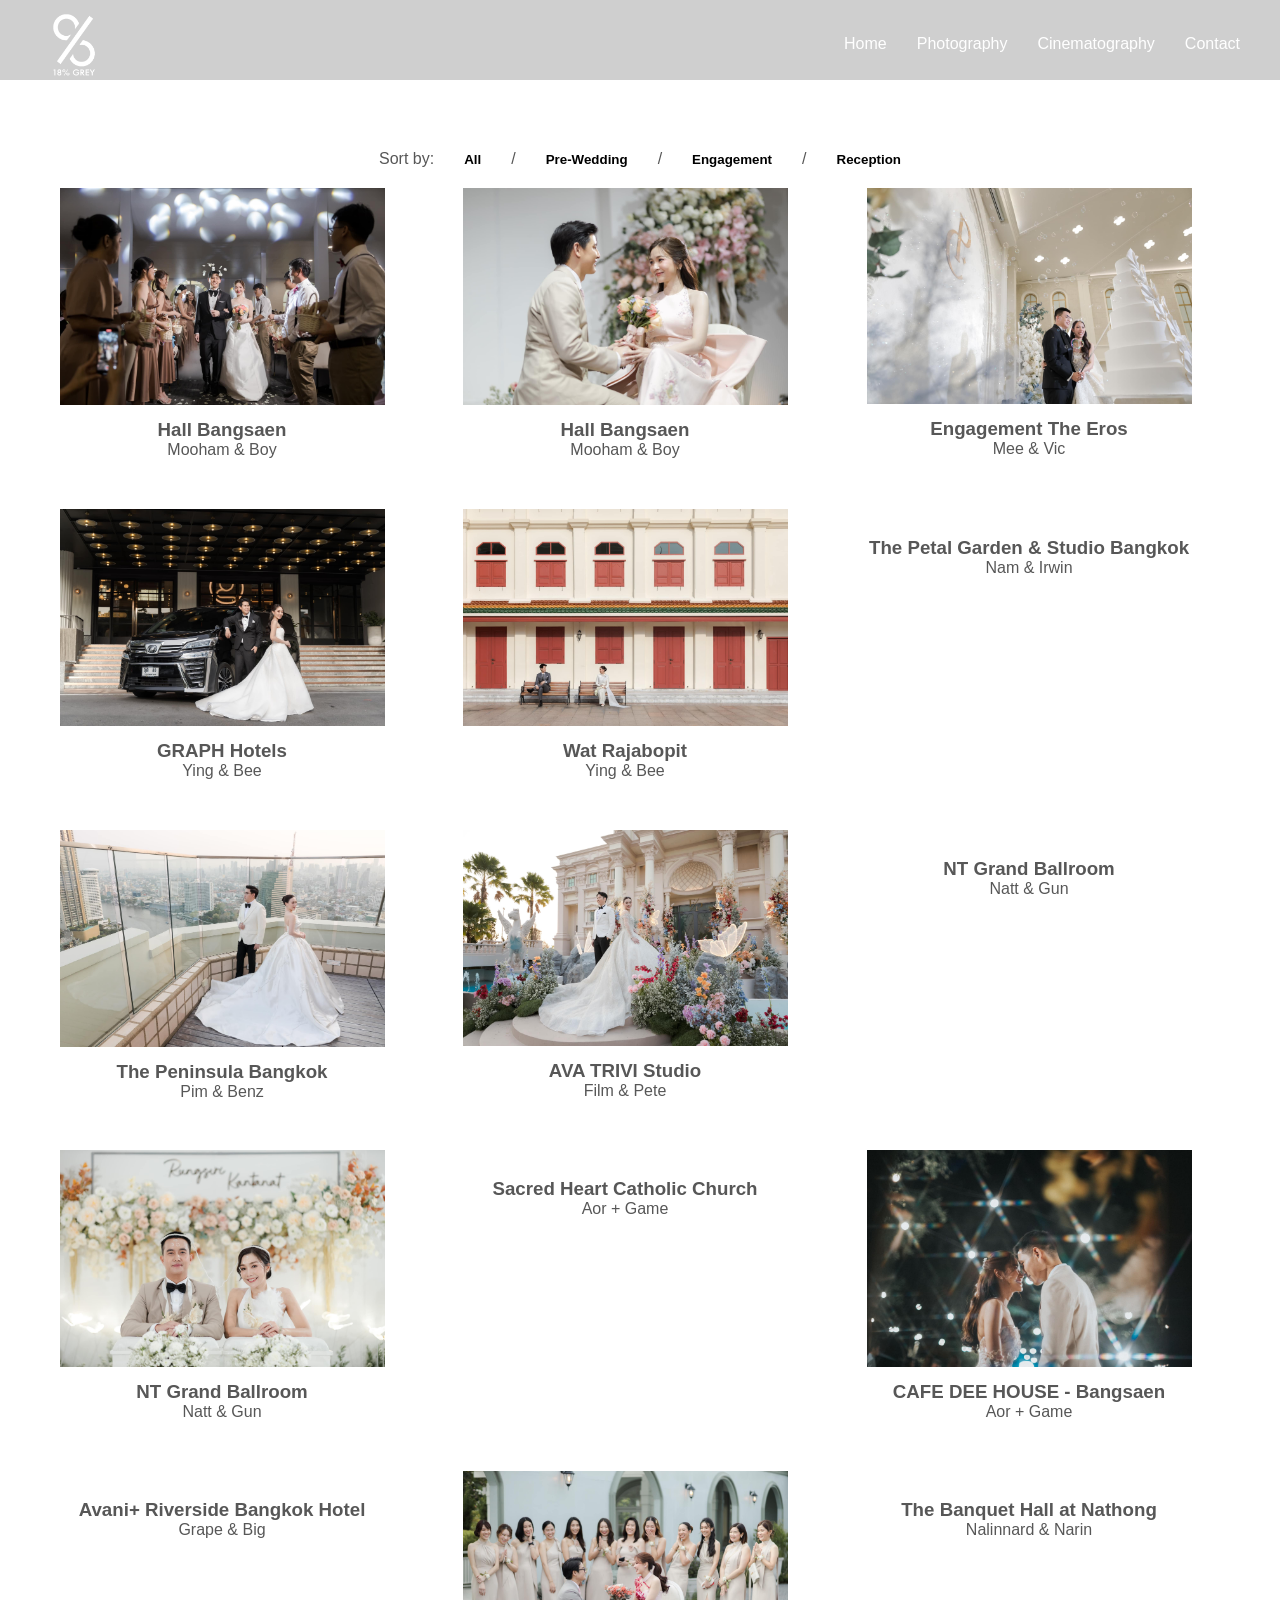
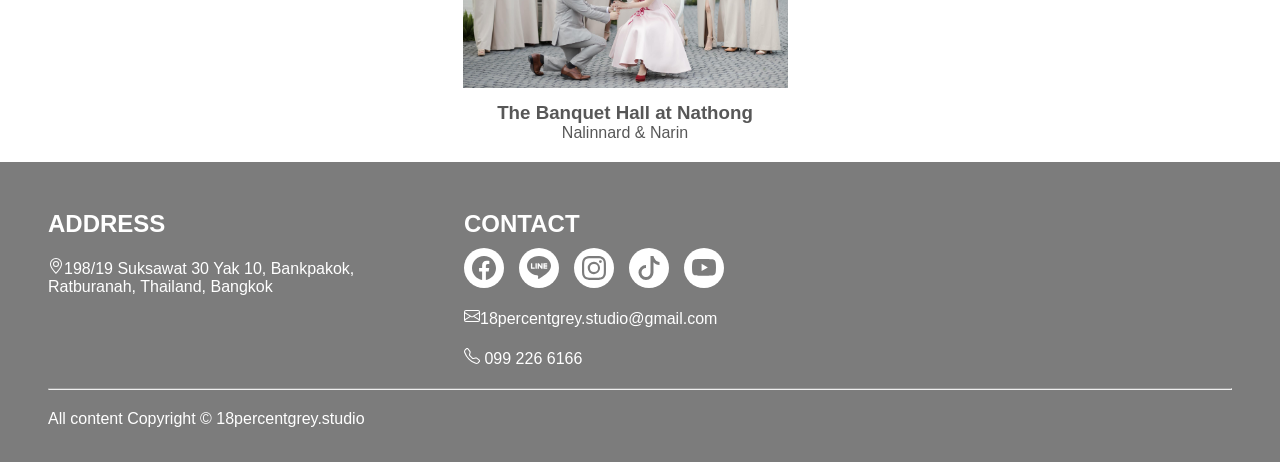
==== prewedding.html @ 1c61504b "first commit" ====
<!DOCTYPE html>
<html lang="en">
<head>
    <meta charset="UTF-8">
    <meta name="viewport" content="width=device-width, initial-scale=1.0">
    <title>18percentgrey</title>
    <link rel="icon" href="img/Logo.png" />
    <!-- อัปเดตให้ใช้ favicon.ico -->
    <link rel="stylesheet" href="css/index.css" />
    <link rel="stylesheet" href="css/footer.css">
    <link
    rel="stylesheet"
    href="https://cdnjs.cloudflare.com/ajax/libs/animate.css/4.1.1/animate.min.css"
  />
</head>
<body>
    <nav>
        <div class="nav-con">
          <div class="logo">
            <a href="index.html"><img src="img/Logo.png" alt="" /></a>
          </div>
          <ul class="menu">
            <li>
              <a href="index.html">Home</a>
            </li>
            
            <li>
              <a href="prewedding.html" class="dropbtn">Photography</a>
            
  
               
              
            </li>
            <li>
              <a href="cinema.html">Cinematography</a>
            </li>
           
            <li>
              <a href="contact.html">Contact</a>
            </li>
          </ul>
        </div>
      </nav>

      <section class="tap-photography">
       
        <div class="container">
          
          <div class="tap">
            <p>Sort by:</p>
            
            <button  onclick="showContent('all') ">All</button> 
            /
           <button onclick="showContent('Pre-Wedding')">Pre-Wedding</button>
           / 
           <button onclick="showContent('Engagement')">Engagement</button>
           /
           <button onclick="showContent('Reception')" >Reception</button>

          </div>
       
         <div class="tap-card">
         
          <div class="card fadeup " data-type="Reception">
              <a href="https://web.facebook.com/18percentgrey.studio/posts/pfbid0HP29TyAUPCZYus7NggXLZ2YkfPXEB18H91nf5sTiwtGPTUeKmfijX4xtLg5PNjp2l" target="_blank"> <img src="img/pd1.jpg" alt="">
                <div class="tap-name">
                  <h3>Hall Bangsaen</h3>
                  <p>Mooham & Boy</p>
                  
                  
                </div></a>
             
            </div>

            <div class="card fadeup " data-type="Engagement" >
              <a href="https://web.facebook.com/18percentgrey.studio/posts/pfbid02DvHsqUheT4u9HTyggQuTAwT1Vp1hgcH2vAvzBXub6uacvgLVnRFdDSzydkT5Uaypl" target="_blank"> <img src="img/pd1.2.jpg" alt="">
                <div class="tap-name">
                  <h3>Hall Bangsaen</h3>
                  <p>Mooham & Boy</p>
                
                  
                </div></a>
             
            </div>

            <div class="card fadeup" data-type="Engagement" >
              <a href="https://web.facebook.com/18percentgrey.studio/posts/pfbid038DVZrNi8z3SEzw1eDr6tjt3CjdgZZQVptte3DbN5M8FZm1UXJJrYhAHwTmSzkjFyl" target="_blank">
                <img src="img/pd2.jpg" alt="">
                <div class="tap-name">
                  <h3>Engagement The Eros</h3>
                  <p>Mee & Vic</p>
            
                  
                </div>
              </a>
              
            </div>
            <div class="card fadeup" data-type="Reception"  >
              <a href="https://web.facebook.com/18percentgrey.studio/posts/pfbid02n455LyNLARaBxFQmfj3W73CrjcK4SWPPWgv5aAxnNUThekhTiLhWArmgJHYHfsPGl" target="_blank">
                <img src="img/pd3.jpg" alt="">
                <div class="tap-name">
                  <h3>GRAPH Hotels</h3>
                  <p>Ying & Bee</p>
                 
                  
                </div>
              </a>
              
            </div> 

            <div class="card fadeup" data-type="Pre-Wedding">
              <a href="https://web.facebook.com/18percentgrey.studio/posts/pfbid035F3tQMz16FejCrzfXYkn1a2TdeTXWWGwb9JvUFxwhfs1JUPhp8ckM8fxrETN45q2l" target="_blank">
                <img src="img/pd4.jpg" alt="">
              <div class="tap-name">
                <h3>Wat Rajabopit</h3>
                <p>Ying & Bee</p>
               
                
              </div>
              </a>
              
            </div>

            <div class="card fadeup" data-type="Engagement" >
              <a href="https://web.facebook.com/18percentgrey.studio/posts/pfbid02PK9A5piMvfMC5wq9ufrYRosYg2mGS3YscuKRHxB48uMcZhsZsyy6DfFCAPU54EiGl" target="_blank">
                <img src="img/pd5.JPG" alt="">
                <div class="tap-name">
                  <h3>The Petal Garden & Studio Bangkok</h3>
                  <p>Nam & Irwin</p>
                 
                  
                </div>
              </a>
             
            </div>
            
              <div class="card fadeup"  data-type="Reception" >
                <a href="https://web.facebook.com/18percentgrey.studio/posts/pfbid02kevoMdEtE3XXcEEs3RxHcafDN1oWMJeQqSk4BVKSqaJrNvNiW7tL8AdeQ6HMVMmal" target="_blank">
                  <img src="img/pt6.jpg" alt="">
                  <div class="tap-name">
                    <h3>The Peninsula Bangkok</h3>
                    <p>Pim & Benz</p>
                   
                    
                  </div>
                </a>
               
              </div>
          
           
          
            
              <div class="card fadeup" data-type="Reception" >
                <a href="https://web.facebook.com/18percentgrey.studio/posts/pfbid02UtQMBijFu5G1rwio8uEcaY1rJHLnDBu8pesSHZ3CYkT4ynMeykKPEqXcVfpYMhP7l" target="_blank">
                  <img src="img/pd6.jpg" alt="">
                  <div class="tap-name">
                    <h3>AVA TRIVI Studio</h3>
                    <p>Film & Pete</p>
                    
                    
                  </div>
                </a>
                
              </div>
           
          
            
           
         
          <div class="card fadeup" data-type="Reception" >
            <a href="https://web.facebook.com/18percentgrey.studio/posts/pfbid0bJ3X4zRgjoBEQa61zyok4uG9cz8ptf56n95pU4yYjYeV12WvsHv4zBtSQHTnfA5l" target="_blank">
              
              <img src="img/pd7.JPG" alt="">
              <div class="tap-name">
                <h3>NT Grand Ballroom</h3>
                <p>Natt & Gun</p>

               </div>
            </a>
            
          </div>
        
          
            
            
            
              <div class="card fadeup"  data-type="Engagement"   >
                <a href="https://web.facebook.com/18percentgrey.studio/posts/pfbid02PaDGunsG3MonP5XyoG7a2pGkSVKoxCQEGL4k1Vn7gg8qqfqEXPBwPNLtQ9LZpcuXl" target="_blank">
                  <img src="img/pd8.jpg" alt="">
                  <div class="tap-name">
                    <h3>NT Grand Ballroom</h3>
                    <p>Natt & Gun</p>
                   </div>
                </a>
               
              </div>
            
           
            
              <div class="card fadeup"  data-type="Engagement">
                <a href="https://web.facebook.com/18percentgrey.studio/posts/pfbid0hwSxpbp2wyEfojH8dLVu4bUdsqzLujXJQ2kGGaeXd8CH7eoSvDcNpkMNNPE8LekAl" target="_blank">
                  <img src="img/pd9.JPG" alt="">
                  <div class="tap-name">
                    <h3>Sacred Heart Catholic Church</h3>
                    <p>Aor + Game</p>
                   </div>
                </a>
                
              </div>
           
           
            
              <div class="card fadeup" data-type="Reception" >
                <a href="https://web.facebook.com/18percentgrey.studio/posts/pfbid0RXaCJ9YPH7H8qXbRHmJ6iC5pKsiGJBdY7gMNjCpbGZqRnQ6jkBAF52ije7GqPjwml" target="_blank">
                  <img src="img/pt1.jpg" alt="">
                  <div class="tap-name">
                    <h3>CAFE DEE HOUSE - Bangsaen</h3>
                    <p>Aor + Game</p>
                   </div>
                </a>
                
              </div>
          
          
           
              <div class="card fadeup" data-type="Reception" >
                <a href="https://web.facebook.com/18percentgrey.studio/posts/pfbid02ArH9s8V1CwbgA3Hkk37qdgR6ZGYn3o4RmHwYrxmKXjUhYA7wwmQC2TFnJQvzqzsgl" target="_blank">
                  <img src="img/pd10.JPG" alt="">
                  <div class="tap-name">
                    <h3>Avani+ Riverside Bangkok Hotel</h3>
                    <p>Grape & Big</p>
                   </div>
                </a>
               
              </div>
            
           
            
            
              <div class="card fadeup " data-type="Engagement">
                <a href="" target="_blank">
                  <img src="img/pd11.jpg" alt="">
                  <div class="tap-name">
                    <h3>The Banquet Hall at Nathong</h3>
                    <p>Nalinnard & Narin </p>
                   </div>
                </a>
                
              </div>
            
           

            
              <div class="card fadeup " data-type="Reception" >
                <a href="" target="_blank">
                  <img src="img/pd12.JPG" alt="">
                  <div class="tap-name">
                    <h3>The Banquet Hall at Nathong</h3>
                    <p>Nalinnard & Narin</p>
                   </div>
                </a>
               
              </div>
            
           
            
           
            
         
                  
            
          
          </div>
         </div>
        
        
        </div>
      </section>





      <footer >
        <div class="container">
          <div class="blog-con">
            <div class="footer-item">
              <h2>ADDRESS</h2>
              <p>
                <svg
                  xmlns="http://www.w3.org/2000/svg"
                  width="16"
                  height="16"
                  fill="currentColor"
                  class="bi bi-geo-alt"
                  viewBox="0 0 16 16"
                >
                  <path
                    d="M12.166 8.94c-.524 1.062-1.234 2.12-1.96 3.07A32 32 0 0 1 8 14.58a32 32 0 0 1-2.206-2.57c-.726-.95-1.436-2.008-1.96-3.07C3.304 7.867 3 6.862 3 6a5 5 0 0 1 10 0c0 .862-.305 1.867-.834 2.94M8 16s6-5.686 6-10A6 6 0 0 0 2 6c0 4.314 6 10 6 10"
                  />
                  <path
                    d="M8 8a2 2 0 1 1 0-4 2 2 0 0 1 0 4m0 1a3 3 0 1 0 0-6 3 3 0 0 0 0 6"
                  /></svg>198/19 Suksawat 30 Yak 10, Bankpakok, Ratburanah, Thailand,
                Bangkok
              </p>
            </div>
            <div class="footer-item">
              <h2>CONTACT</h2>
  <div class="social">
    <span><a href="https://www.facebook.com/18percentgrey.studio" target="_black">
      <svg xmlns="http://www.w3.org/2000/svg" width="16" height="16" fill="currentColor" class="bi bi-facebook" viewBox="0 0 16 16">
      <path d="M16 8.049c0-4.446-3.582-8.05-8-8.05C3.58 0-.002 3.603-.002 8.05c0 4.017 2.926 7.347 6.75 7.951v-5.625h-2.03V8.05H6.75V6.275c0-2.017 1.195-3.131 3.022-3.131.876 0 1.791.157 1.791.157v1.98h-1.009c-.993 0-1.303.621-1.303 1.258v1.51h2.218l-.354 2.326H9.25V16c3.824-.604 6.75-3.934 6.75-7.951"/>
    </svg></a></span>
    
    <span>
      <a href="https://lin.ee/Zcqllhi" target="_blank">
        <svg xmlns="http://www.w3.org/2000/svg" width="16" height="16" fill="currentColor" class="bi bi-line" viewBox="0 0 16 16">
          <path d="M8 0c4.411 0 8 2.912 8 6.492 0 1.433-.555 2.723-1.715 3.994-1.678 1.932-5.431 4.285-6.285 4.645-.83.35-.734-.197-.696-.413l.003-.018.114-.685c.027-.204.055-.521-.026-.723-.09-.223-.444-.339-.704-.395C2.846 12.39 0 9.701 0 6.492 0 2.912 3.59 0 8 0M5.022 7.686H3.497V4.918a.156.156 0 0 0-.155-.156H2.78a.156.156 0 0 0-.156.156v3.486c0 .041.017.08.044.107v.001l.002.002.002.002a.15.15 0 0 0 .108.043h2.242c.086 0 .155-.07.155-.156v-.56a.156.156 0 0 0-.155-.157m.791-2.924a.156.156 0 0 0-.156.156v3.486c0 .086.07.155.156.155h.562c.086 0 .155-.07.155-.155V4.918a.156.156 0 0 0-.155-.156zm3.863 0a.156.156 0 0 0-.156.156v2.07L7.923 4.832l-.013-.015v-.001l-.01-.01-.003-.003-.011-.009h-.001L7.88 4.79l-.003-.002-.005-.003-.008-.005h-.002l-.003-.002-.01-.004-.004-.002-.01-.003h-.002l-.003-.001-.009-.002h-.006l-.003-.001h-.004l-.002-.001h-.574a.156.156 0 0 0-.156.155v3.486c0 .086.07.155.156.155h.56c.087 0 .157-.07.157-.155v-2.07l1.6 2.16a.2.2 0 0 0 .039.038l.001.001.01.006.004.002.008.004.007.003.005.002.01.003h.003a.2.2 0 0 0 .04.006h.56c.087 0 .157-.07.157-.155V4.918a.156.156 0 0 0-.156-.156zm3.815.717v-.56a.156.156 0 0 0-.155-.157h-2.242a.16.16 0 0 0-.108.044h-.001l-.001.002-.002.003a.16.16 0 0 0-.044.107v3.486c0 .041.017.08.044.107l.002.003.002.002a.16.16 0 0 0 .108.043h2.242c.086 0 .155-.07.155-.156v-.56a.156.156 0 0 0-.155-.157H11.81v-.589h1.525c.086 0 .155-.07.155-.156v-.56a.156.156 0 0 0-.155-.157H11.81v-.589h1.525c.086 0 .155-.07.155-.156Z"/>
        </svg>
      </a>
    </span>
  
    <span>
      <a href="https://www.instagram.com/18PercentGrey.Studio/" target="_blank">
        <svg xmlns="http://www.w3.org/2000/svg" width="16" height="16" fill="currentColor" class="bi bi-instagram" viewBox="0 0 16 16">
          <path d="M8 0C5.829 0 5.556.01 4.703.048 3.85.088 3.269.222 2.76.42a3.9 3.9 0 0 0-1.417.923A3.9 3.9 0 0 0 .42 2.76C.222 3.268.087 3.85.048 4.7.01 5.555 0 5.827 0 8.001c0 2.172.01 2.444.048 3.297.04.852.174 1.433.372 1.942.205.526.478.972.923 1.417.444.445.89.719 1.416.923.51.198 1.09.333 1.942.372C5.555 15.99 5.827 16 8 16s2.444-.01 3.298-.048c.851-.04 1.434-.174 1.943-.372a3.9 3.9 0 0 0 1.416-.923c.445-.445.718-.891.923-1.417.197-.509.332-1.09.372-1.942C15.99 10.445 16 10.173 16 8s-.01-2.445-.048-3.299c-.04-.851-.175-1.433-.372-1.941a3.9 3.9 0 0 0-.923-1.417A3.9 3.9 0 0 0 13.24.42c-.51-.198-1.092-.333-1.943-.372C10.443.01 10.172 0 7.998 0zm-.717 1.442h.718c2.136 0 2.389.007 3.232.046.78.035 1.204.166 1.486.275.373.145.64.319.92.599s.453.546.598.92c.11.281.24.705.275 1.485.039.843.047 1.096.047 3.231s-.008 2.389-.047 3.232c-.035.78-.166 1.203-.275 1.485a2.5 2.5 0 0 1-.599.919c-.28.28-.546.453-.92.598-.28.11-.704.24-1.485.276-.843.038-1.096.047-3.232.047s-2.39-.009-3.233-.047c-.78-.036-1.203-.166-1.485-.276a2.5 2.5 0 0 1-.92-.598 2.5 2.5 0 0 1-.6-.92c-.109-.281-.24-.705-.275-1.485-.038-.843-.046-1.096-.046-3.233s.008-2.388.046-3.231c.036-.78.166-1.204.276-1.486.145-.373.319-.64.599-.92s.546-.453.92-.598c.282-.11.705-.24 1.485-.276.738-.034 1.024-.044 2.515-.045zm4.988 1.328a.96.96 0 1 0 0 1.92.96.96 0 0 0 0-1.92m-4.27 1.122a4.109 4.109 0 1 0 0 8.217 4.109 4.109 0 0 0 0-8.217m0 1.441a2.667 2.667 0 1 1 0 5.334 2.667 2.667 0 0 1 0-5.334"/>
        </svg>
      </a>
    </span>
  
  
    <span>
      <a href="https://www.tiktok.com/@18percentgrey.studio?_t=8nWgYMv50zY&_r=1" target="_blank">
        <svg xmlns="http://www.w3.org/2000/svg" width="16" height="16" fill="currentColor" class="bi bi-tiktok" viewBox="0 0 16 16">
          <path d="M9 0h1.98c.144.715.54 1.617 1.235 2.512C12.895 3.389 13.797 4 15 4v2c-1.753 0-3.07-.814-4-1.829V11a5 5 0 1 1-5-5v2a3 3 0 1 0 3 3z"/>
        </svg>
      </a>
    </span>
   
    <span>
      <a href="https://www.youtube.com/@18percentgrey.studio" target="_blank">
        <svg xmlns="http://www.w3.org/2000/svg" width="16" height="16" fill="currentColor" class="bi bi-youtube" viewBox="0 0 16 16">
          <path d="M8.051 1.999h.089c.822.003 4.987.033 6.11.335a2.01 2.01 0 0 1 1.415 1.42c.101.38.172.883.22 1.402l.01.104.022.26.008.104c.065.914.073 1.77.074 1.957v.075c-.001.194-.01 1.108-.082 2.06l-.008.105-.009.104c-.05.572-.124 1.14-.235 1.558a2.01 2.01 0 0 1-1.415 1.42c-1.16.312-5.569.334-6.18.335h-.142c-.309 0-1.587-.006-2.927-.052l-.17-.006-.087-.004-.171-.007-.171-.007c-1.11-.049-2.167-.128-2.654-.26a2.01 2.01 0 0 1-1.415-1.419c-.111-.417-.185-.986-.235-1.558L.09 9.82l-.008-.104A31 31 0 0 1 0 7.68v-.123c.002-.215.01-.958.064-1.778l.007-.103.003-.052.008-.104.022-.26.01-.104c.048-.519.119-1.023.22-1.402a2.01 2.01 0 0 1 1.415-1.42c.487-.13 1.544-.21 2.654-.26l.17-.007.172-.006.086-.003.171-.007A100 100 0 0 1 7.858 2zM6.4 5.209v4.818l4.157-2.408z"/>
        </svg>
      </a>
    </span>
  </div>
             
        
              <p>         
                <span> <svg
                  xmlns="http://www.w3.org/2000/svg"
                  width="16"
                  height="16"
                  fill="currentColor"
                  class="bi bi-envelope"
                  viewBox="0 0 16 16"
                >
                  <path
                    d="M0 4a2 2 0 0 1 2-2h12a2 2 0 0 1 2 2v8a2 2 0 0 1-2 2H2a2 2 0 0 1-2-2zm2-1a1 1 0 0 0-1 1v.217l7 4.2 7-4.2V4a1 1 0 0 0-1-1zm13 2.383-4.708 2.825L15 11.105zm-.034 6.876-5.64-3.471L8 9.583l-1.326-.795-5.64 3.47A1 1 0 0 0 2 13h12a1 1 0 0 0 .966-.741M1 11.105l4.708-2.897L1 5.383z"
                  />
                </svg></span>18percentgrey.studio@gmail.com
              </p>
              <p>
                <svg
                  xmlns="http://www.w3.org/2000/svg"
                  width="16"
                  height="16"
                  fill="currentColor"
                  class="bi bi-telephone"
                  viewBox="0 0 16 16"
                >
                  <path
                    d="M3.654 1.328a.678.678 0 0 0-1.015-.063L1.605 2.3c-.483.484-.661 1.169-.45 1.77a17.6 17.6 0 0 0 4.168 6.608 17.6 17.6 0 0 0 6.608 4.168c.601.211 1.286.033 1.77-.45l1.034-1.034a.678.678 0 0 0-.063-1.015l-2.307-1.794a.68.68 0 0 0-.58-.122l-2.19.547a1.75 1.75 0 0 1-1.657-.459L5.482 8.062a1.75 1.75 0 0 1-.46-1.657l.548-2.19a.68.68 0 0 0-.122-.58zM1.884.511a1.745 1.745 0 0 1 2.612.163L6.29 2.98c.329.423.445.974.315 1.494l-.547 2.19a.68.68 0 0 0 .178.643l2.457 2.457a.68.68 0 0 0 .644.178l2.189-.547a1.75 1.75 0 0 1 1.494.315l2.306 1.794c.829.645.905 1.87.163 2.611l-1.034 1.034c-.74.74-1.846 1.065-2.877.702a18.6 18.6 0 0 1-7.01-4.42 18.6 18.6 0 0 1-4.42-7.009c-.362-1.03-.037-2.137.703-2.877z"
                  />
                </svg>
                099 226 6166
              </p>
            </div>
         
            
          </div>
          <hr>
          <div class="Copyrigh">
            <p>All content Copyright ©  <span id="year"></span> 18percentgrey.studio
            </p>
          </div>
         
        </div>
        
      </footer>
      <script src="js/script.js"></script>
</body>
</html>
---- css/index.css ----
/* รีเซ็ตทั่วไป */
* {
  padding: 0;
  margin: 0;
  box-sizing: border-box;
}

/* ร่างกายและการตั้งค่าเบื้องต้น */
body {
  
  font-family: Arial, sans-serif;
  /* background-color: #7c7c7c; */
  display: flex;
  flex-direction: column;
  color: #fff;
  min-height: 100vh;
  
}

.container {
  

  max-width: 1200px;
  margin: auto;
}

/* เมนูนำทาง */
nav {
  position: fixed;
  top: 0;
  left: 0;
  width: 100%;
  z-index: 1000;
  background-color: #7c7c7c5d;
  height: 80px;
}

.nav-con {
  margin: 0 auto;
  display: flex;
  justify-content: space-between;
  align-items: center;
  max-width: 1200px;
}

.logo a {
  text-decoration: none;
  font-weight: bold;
  color: rgb(19, 19, 19);
  font-size: 2rem;
}

.logo img {
  width: 70px;
  margin-top: 10px;
}

.menu {
  display: flex;
  list-style: none;
}

.menu li {
  position: relative; /* สำหรับตำแหน่งเมนูดรอปดาวน์ */
  margin-left: 30px;
}

.menu li a {
  text-decoration: none;
  color: #fff;
  position: relative;
  display: inline-block;
  padding: 1rem 0;
}

.menu li a::before {
  content: '';
  position: absolute;
  width: 0;
  height: 2px;
  bottom: 10px;
  left: 50%;
  transform: translateX(-50%);
  visibility: hidden;
  background-color: #ffffff;
  transition: all 0.3s ease-in-out;
}

.menu li a:hover::before {
  width: 100%;
  visibility: visible;
}


.Photography {
  list-style: none;
  position: absolute;
  left: 0;
  top: 100%;
  
  background-color: #7c7c7c5d;
  margin: 10px 0;
  padding: 0;
  display: none; /* ซ่อนเมนูย่อยโดยค่าเริ่มต้น */
  z-index: 1; /* ทำให้เมนูย่อยอยู่ด้านบน */
}

.Photography li {
  margin: 0;
  padding: 0;
  width: 150px;
  background-color: #7c7c7c5d; 
}

.Photography li a {
  color: #fff;
  padding: 1rem;
  text-decoration: none;
  display: block;
}

.Photography li a:hover {
  background-color: #575757;
}

/* แสดงเมนูย่อยเมื่อ hover */
.menu > li:hover .Photography {
 
  display: block;
  pointer-events: none;
  transition: all .2s ease-out;
}
.menu > li:hover {
  pointer-events: auto; 
}



/* ภาพสไลด์ */
.slider {
  margin: auto;
  position: relative;
  overflow: hidden;
  height: 950px;
 
}

.slider .myslider {
  display: none;
  
}

.slider .myslider img {
  width: 100%;
height: auto;
  display: block;
}

.prev,
.next {
  cursor: pointer;
  position: absolute;
  top: 50%;
  width: auto;
  padding: 16px;
  margin-top: -22px;
  font-weight: bolder;
  font-size: 18px;
  transition: 0.6s ease;
  user-select: none;
  background-color: #7c7c7c5d;
  color: white;
}

.prev {
  left: 0;
  border-radius: 0 3px 3px 0;
}

.next {
  right: 0;
  border-radius: 3px 0 0 3px;
}

.prev:hover,
.next:hover {
  background-color: #dfdfdf;
  color: black;
}

/* ส่วน Pre-wedding */
.pre-wedding {
  max-width: 100%;
  padding: 50px 0;
  color: #7c7c7c;
 
  background-color: #fff;
}

.pre-wedding h1 {
  text-align: center;
  margin-bottom: 15px;
  font-size: 45px;
}

.col-photo {
  display: grid;
  text-align: center;
  grid-template-columns: repeat(3,1fr);
}
.col-cinema {
  display: grid;
  text-align: center;
  grid-template-columns: 4fr 4fr ;
}

.content {
  display: flex;
  justify-content: space-between; /* กระจายพื้นที่ระหว่างไอเท็ม */
  width: 100%; /* ให้ความกว้างเต็ม */
}
.card{
  
  width: 325px;
  overflow: hidden;
  margin: 20px; 
  

}


.card img{
  width: 100%;
  height: auto;
  

}
.card:hover {
  transform: scale(1.05); /* ขยายการ์ดเมื่อ hover */
  box-shadow: 0 8px 16px rgba(0, 0, 0, 0.2); /* เพิ่มเงาให้การ์ดเมื่อ hover */
}

.card-content{
  padding: 16px;
}
.card-content h3{
  margin: 5px
}
.card-content p {
  margin-top: 20px;
}
.card a{
  color: inherit;
  text-decoration: none;
}

.card-content .btn{
  display: inline-block;
  padding: 8px 16px;
  background-color: #e5e4e4;
  border-radius: 4px;
  text-decoration: none;
  margin-top: 15px;
  color: #575757;
}

.btn:hover{
  background-color: #a9a9a9;
  color:#fff
}

.bg{
  width: 100%;
  height: 500px;
  background-image: url("../img/bg.JPG");
  background-position: center;
  background-attachment: fixed;
color: #575757;
  background-size: cover;
  background-repeat: no-repeat;
}

.Cinematography {
  max-width: 100%;
  padding-top: 50px;
 
  color: #7c7c7c;
  
  background-color: #fff;
  
}

.Cinematography h1 {
  text-align: center;
  margin-bottom: 15px;
  font-size: 45px;
}

.card-cinema {
  padding: 16px;
}
.card-cinema  h3{
  margin: 5px
}
.card-cinema  p {
  margin-top: 20px;
}

.card-cinema .btn{
  display: inline-block;
  padding: 8px 16px;
  background-color: #e5e4e4;
  border-radius: 4px;
  text-decoration: none;
  margin-top: 15px;
  color: #575757;
}
.Photo{
  color: #575757;
  
}
.grid-photo{
  
  display: grid;
  grid-template-columns: repeat(4,1fr);
  grid-template-rows: repeat(3,1);
  gap: 2px;
 

  

}


 .grid-photo img{
  width: 100%;
  height: 100%;
 }

 .tap-photography{
  color: #575757;
  margin-top: 150px;
  
 }


 .tap {
  display: flex;
  justify-content: center; 
  gap: 30px; 
}

button{
  background: none;
 border: none;
 cursor: pointer;
 font-weight: bold;
  
}
button:hover{
  color: #7c7c7c;
}
.bg-contact {
  background-image:url(../img/1.JPG) ; 
  background-position: center;
  background-size: cover;
  background-repeat: no-repeat;
  width: 100%;
  height: 650px;
  
}



.contactme{
  color: #fff;
  margin-top: 300px;
  
  
 }
  

 .contactme h2{
  font-size: 60px;
  display: flex;
  justify-content: center;
  
 }
  
  .contactme p{
    font-size: 20px;
    font-weight: lighter;
    margin: 20px 0;
    display: flex;
    justify-content: center;

      }

  .contact{
    color: #7c7c7c;
    height: 500px;
   
 
    
  }
  .headcon{
    font-size: 25px;
    margin-top: 20px;
  }
  .percengrey{
 
 margin: 20px 0;
    
  }
  
  .percengrey h2{
    font-size: 25px;
    background-color: #7c7c7c;
    color: #fff;
    width:150px;
    display: flex;
    justify-content: center;

  }
  .percengrey p{
  font-size: 17px;
  margin: 10px 0px;
  }
  .sc-con{
    display: flex;
    
    gap: 15px;
    margin-top: 10px;
  }
  .sc-con a{
    display: inline-flex;
    justify-content: center;
    align-items: center;
text-decoration: none;
    width: 40px;
    height: 40px;
    background-color:#7c7c7c;
    border-radius: 20%
  }

  .sc-con a svg{
    width: 30px;
    height: 30px;
    color: #ffffff;
}

.cinema{
 
  color: #575757;
  margin: 150px 0px;
  height: auto;
}
 .box1{
  display: grid;
  
   grid-template-columns: repeat(auto-fit,minmax(450px,1fr)) ;
   gap: 20px; 
   
   
    max-width: 1200px; 
    animation: fade 0.5s;
 }
.box{
  margin: 10px 15px;
  
  
 
 
  
}

.tap-card {
  display: grid;
  grid-template-columns: repeat(auto-fill, minmax(300px, 1fr)); /* ใช้ auto-fill เพื่อให้การ์ดแสดงเต็มพื้นที่ */
  gap: 10px; /* ระยะห่างระหว่างการ์ด */
  justify-content: center;
}

.tap-name {
  margin-top: 10px;
  text-align: center;
}


.name-cinema{
  display: flex;
  justify-content: center;
}
.fadeup{
  animation: fade 0.5s,appear linear;
  animation-timeline: view();
  animation-range: entry 10%;
}

@keyframes fade {
  0%{
    opacity: 0;
    transform: translateY(30px) scale(0.9);
  }
  100%{
    opacity: 1;
    transform: translateY(0px) scale(1);
  }
}


@keyframes appear {
  from{
    opacity: 0;
    scale: 0.5;
  }
  to{
    opacity: 1;
    scale: 1;
  }
  
}
---- css/footer.css ----
footer{
    background-color: #7c7c7c;
    margin-top: auto; /* ดัน footer ไปด้านล่าง */
    padding: 3rem;
    height: 300px;
    width: 100%;
    display: flex;
    align-items: flex-start; /
    

}
.blog-con{
    display: grid;
    
    grid-template-columns: 1fr 1fr 1fr;
    column-gap: 4rem;
    
    
    
}
.footer-item p{
    margin-top: 20px;
    margin-bottom: 20px;
}
.Copyrigh{
    margin-top: 20px;
   
}
.social{
    display: flex;
    gap: 15px;
    margin-top: 10px;
    
    
}
.social a{
    display: inline-flex;
    justify-content: center;
    align-items: center;
    width: 40px;
    height: 40px;
    background-color: #fff;
    border-radius: 50%;
    transition: background-color 0.3s, transform 0.3s;
  text-decoration: none;

}
.social a svg{
    width: 24px;
    height: 24px;
    color: #7c7c7c;
}

.social a:hover{
    background-color: #7c7c7c;
}

.social a:hover svg {
    fill: #fff; /* Change icon color on hover */
  }
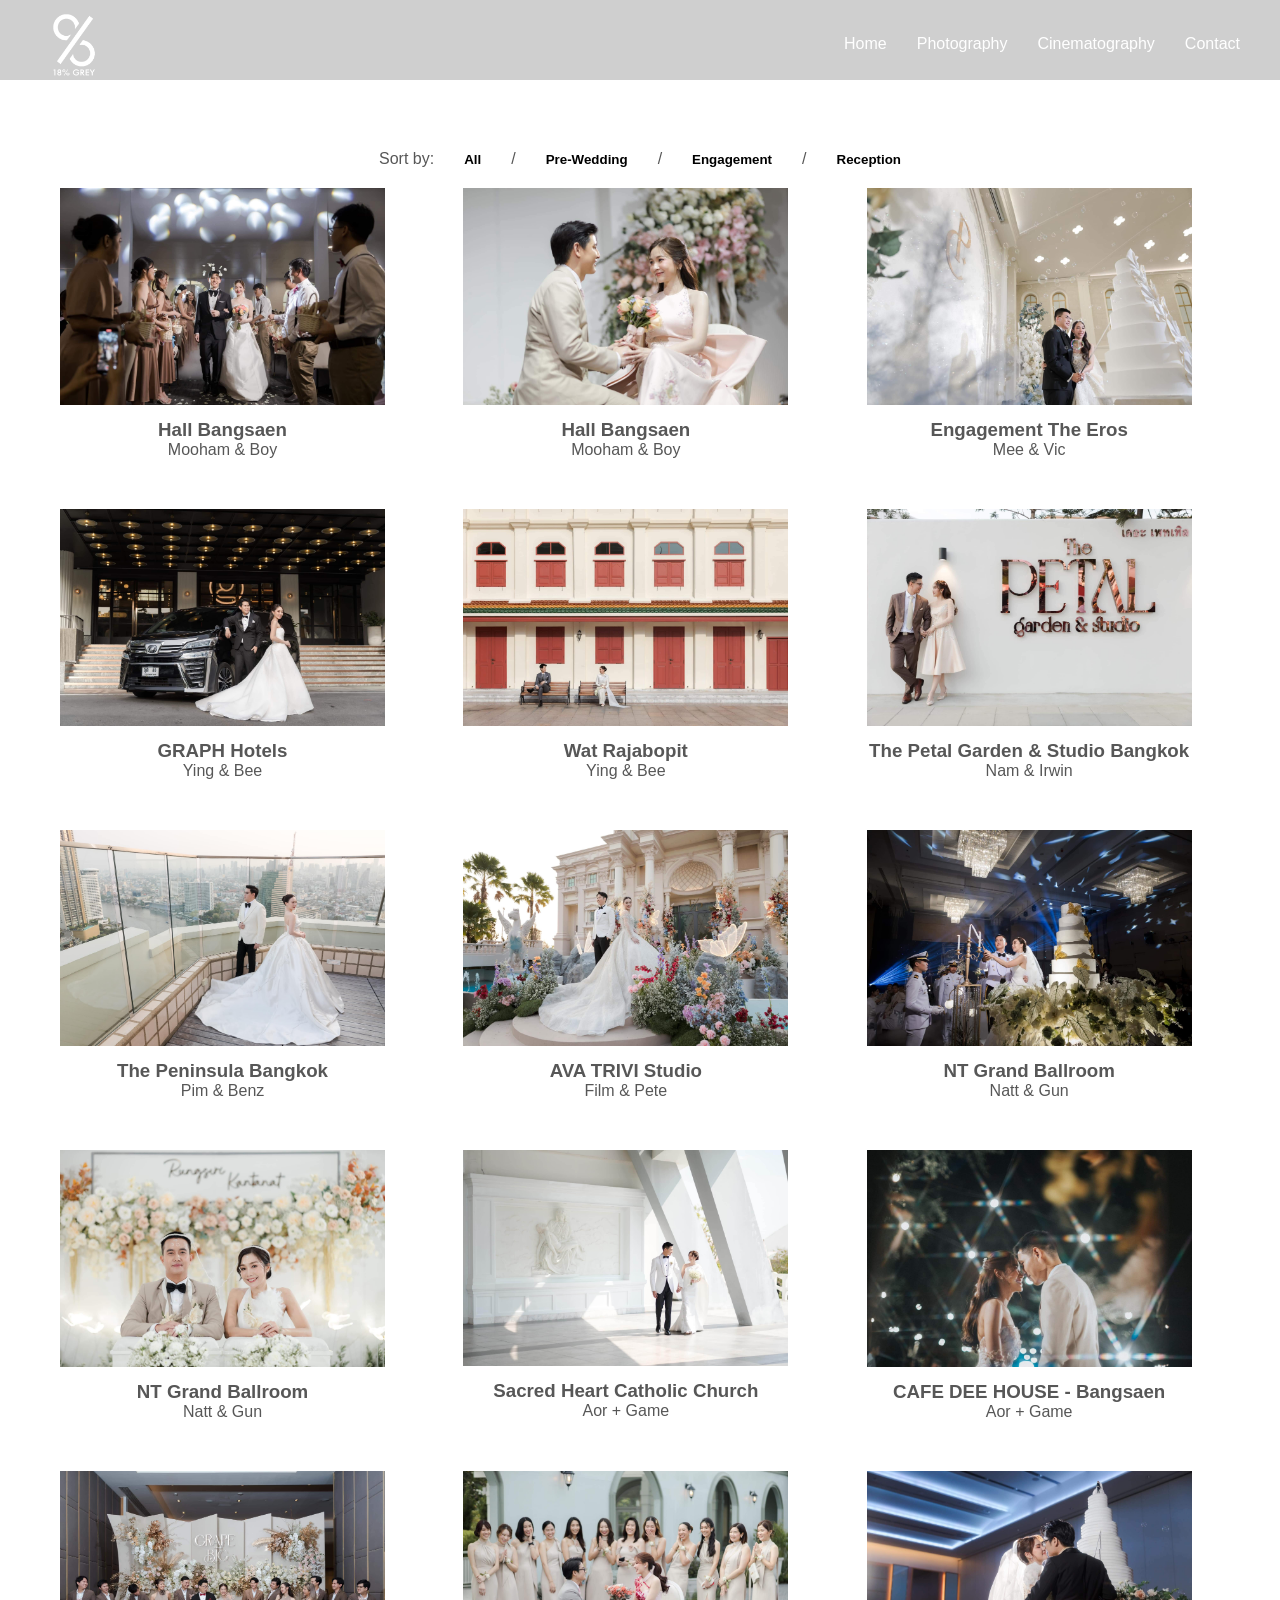
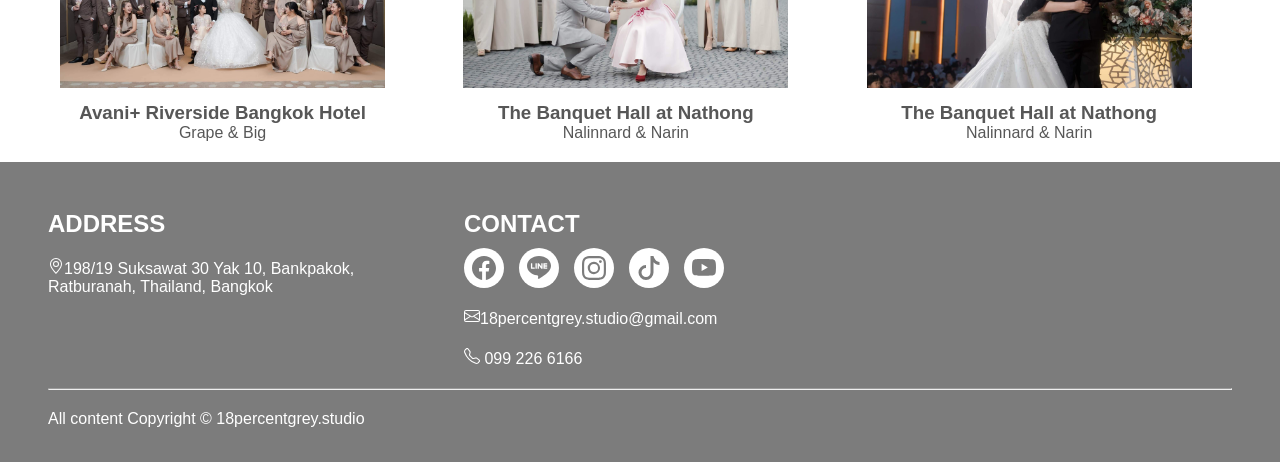
==== commit c90e3ed8: "fix image4" ====
--- a/prewedding.html
+++ b/prewedding.html
@@ -123,7 +123,7 @@
 
             <div class="card fadeup" data-type="Engagement" >
               <a href="https://web.facebook.com/18percentgrey.studio/posts/pfbid02PK9A5piMvfMC5wq9ufrYRosYg2mGS3YscuKRHxB48uMcZhsZsyy6DfFCAPU54EiGl" target="_blank">
-                <img src="img/pd5.JPG" alt="">
+                <img src="img/pd5.jpg" alt="">
                 <div class="tap-name">
                   <h3>The Petal Garden & Studio Bangkok</h3>
                   <p>Nam & Irwin</p>
@@ -170,7 +170,7 @@
           <div class="card fadeup" data-type="Reception" >
             <a href="https://web.facebook.com/18percentgrey.studio/posts/pfbid0bJ3X4zRgjoBEQa61zyok4uG9cz8ptf56n95pU4yYjYeV12WvsHv4zBtSQHTnfA5l" target="_blank">
               
-              <img src="img/pd7.JPG" alt="">
+              <img src="img/pd7.jpg" alt="">
               <div class="tap-name">
                 <h3>NT Grand Ballroom</h3>
                 <p>Natt & Gun</p>
@@ -199,7 +199,7 @@
             
               <div class="card fadeup"  data-type="Engagement">
                 <a href="https://web.facebook.com/18percentgrey.studio/posts/pfbid0hwSxpbp2wyEfojH8dLVu4bUdsqzLujXJQ2kGGaeXd8CH7eoSvDcNpkMNNPE8LekAl" target="_blank">
-                  <img src="img/pd9.JPG" alt="">
+                  <img src="img/pd9.jpg" alt="">
                   <div class="tap-name">
                     <h3>Sacred Heart Catholic Church</h3>
                     <p>Aor + Game</p>
@@ -225,7 +225,7 @@
            
               <div class="card fadeup" data-type="Reception" >
                 <a href="https://web.facebook.com/18percentgrey.studio/posts/pfbid02ArH9s8V1CwbgA3Hkk37qdgR6ZGYn3o4RmHwYrxmKXjUhYA7wwmQC2TFnJQvzqzsgl" target="_blank">
-                  <img src="img/pd10.JPG" alt="">
+                  <img src="img/pd10.jpg" alt="">
                   <div class="tap-name">
                     <h3>Avani+ Riverside Bangkok Hotel</h3>
                     <p>Grape & Big</p>
@@ -253,7 +253,7 @@
             
               <div class="card fadeup " data-type="Reception" >
                 <a href="" target="_blank">
-                  <img src="img/pd12.JPG" alt="">
+                  <img src="img/pd12.jpg" alt="">
                   <div class="tap-name">
                     <h3>The Banquet Hall at Nathong</h3>
                     <p>Nalinnard & Narin</p>
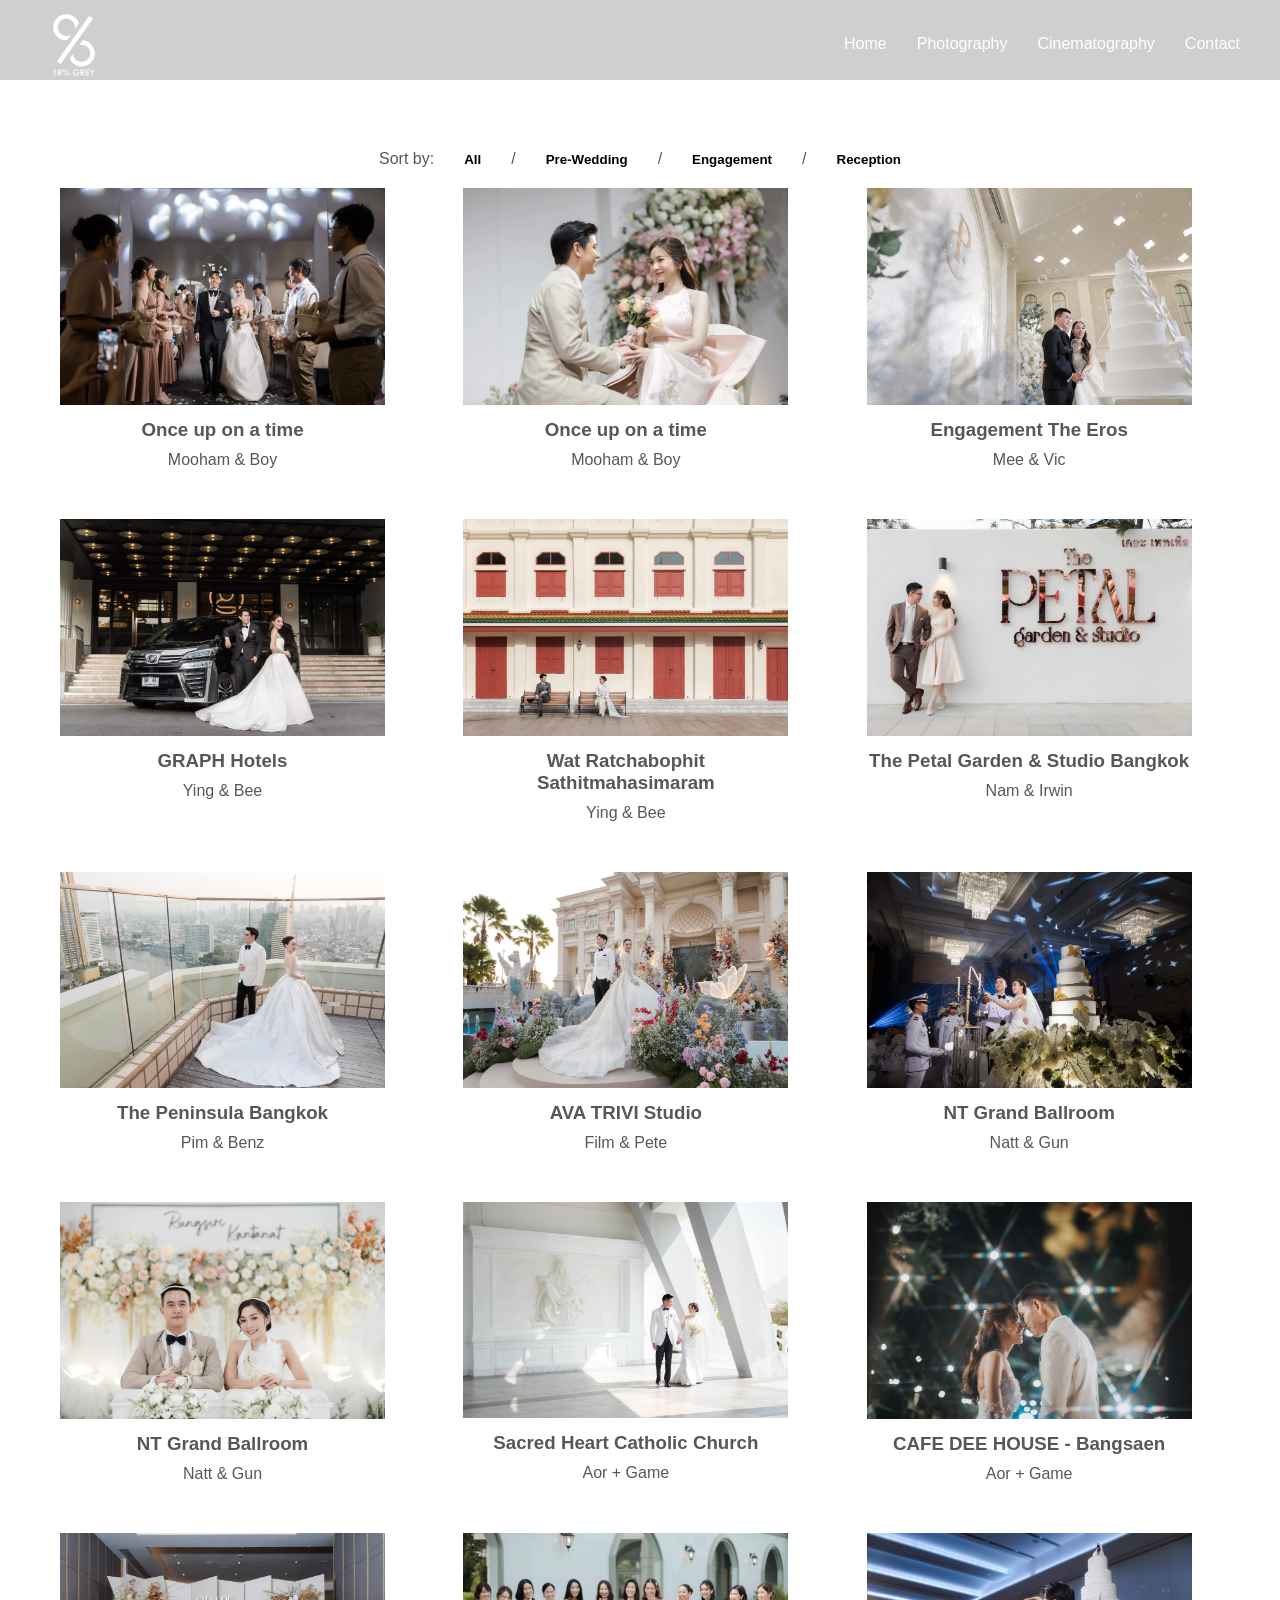
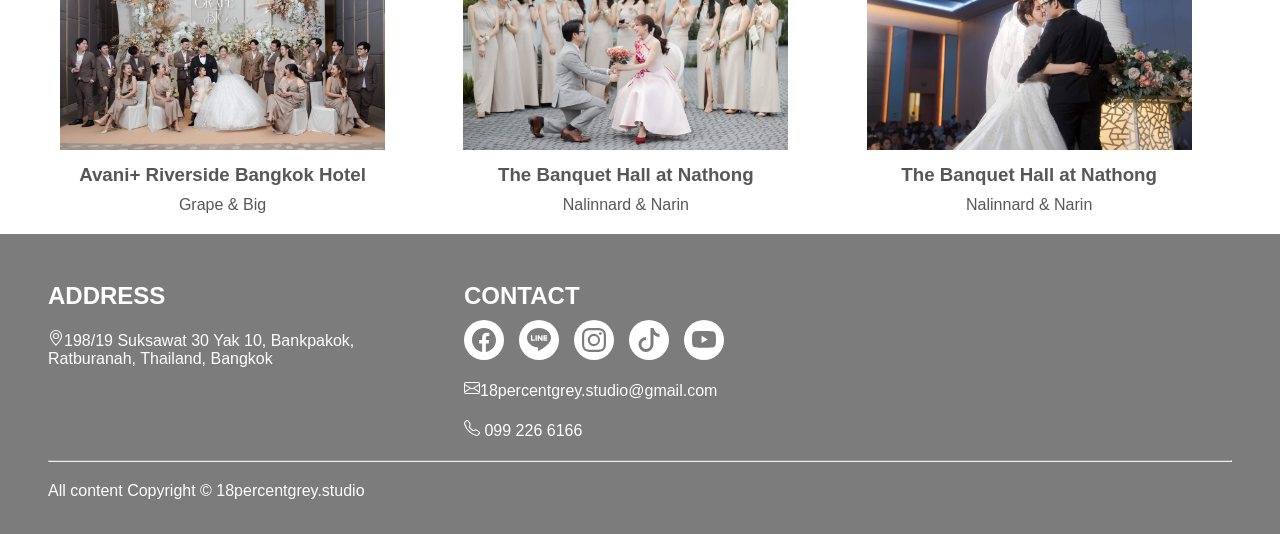
==== commit 78f0659c: "fix name photo" ====
--- a/prewedding.html
+++ b/prewedding.html
@@ -64,7 +64,7 @@
           <div class="card fadeup " data-type="Reception">
               <a href="https://web.facebook.com/18percentgrey.studio/posts/pfbid0HP29TyAUPCZYus7NggXLZ2YkfPXEB18H91nf5sTiwtGPTUeKmfijX4xtLg5PNjp2l" target="_blank"> <img src="img/pd1.jpg" alt="">
                 <div class="tap-name">
-                  <h3>Hall Bangsaen</h3>
+                  <h3>Once up on a time</h3>
                   <p>Mooham & Boy</p>
                   
                   
@@ -75,7 +75,7 @@
             <div class="card fadeup " data-type="Engagement" >
               <a href="https://web.facebook.com/18percentgrey.studio/posts/pfbid02DvHsqUheT4u9HTyggQuTAwT1Vp1hgcH2vAvzBXub6uacvgLVnRFdDSzydkT5Uaypl" target="_blank"> <img src="img/pd1.2.jpg" alt="">
                 <div class="tap-name">
-                  <h3>Hall Bangsaen</h3>
+                  <h3>Once up on a time</h3>
                   <p>Mooham & Boy</p>
                 
                   
@@ -112,7 +112,7 @@
               <a href="https://web.facebook.com/18percentgrey.studio/posts/pfbid035F3tQMz16FejCrzfXYkn1a2TdeTXWWGwb9JvUFxwhfs1JUPhp8ckM8fxrETN45q2l" target="_blank">
                 <img src="img/pd4.jpg" alt="">
               <div class="tap-name">
-                <h3>Wat Rajabopit</h3>
+                <h3>Wat Ratchabophit Sathitmahasimaram</h3>
                 <p>Ying & Bee</p>
                
                 
--- a/css/index.css
+++ b/css/index.css
@@ -486,6 +486,10 @@
   text-align: center;
 }
 
+.tap-name p {
+  margin-top: 10px;
+ 
+}
 
 .name-cinema{
   display: flex;
